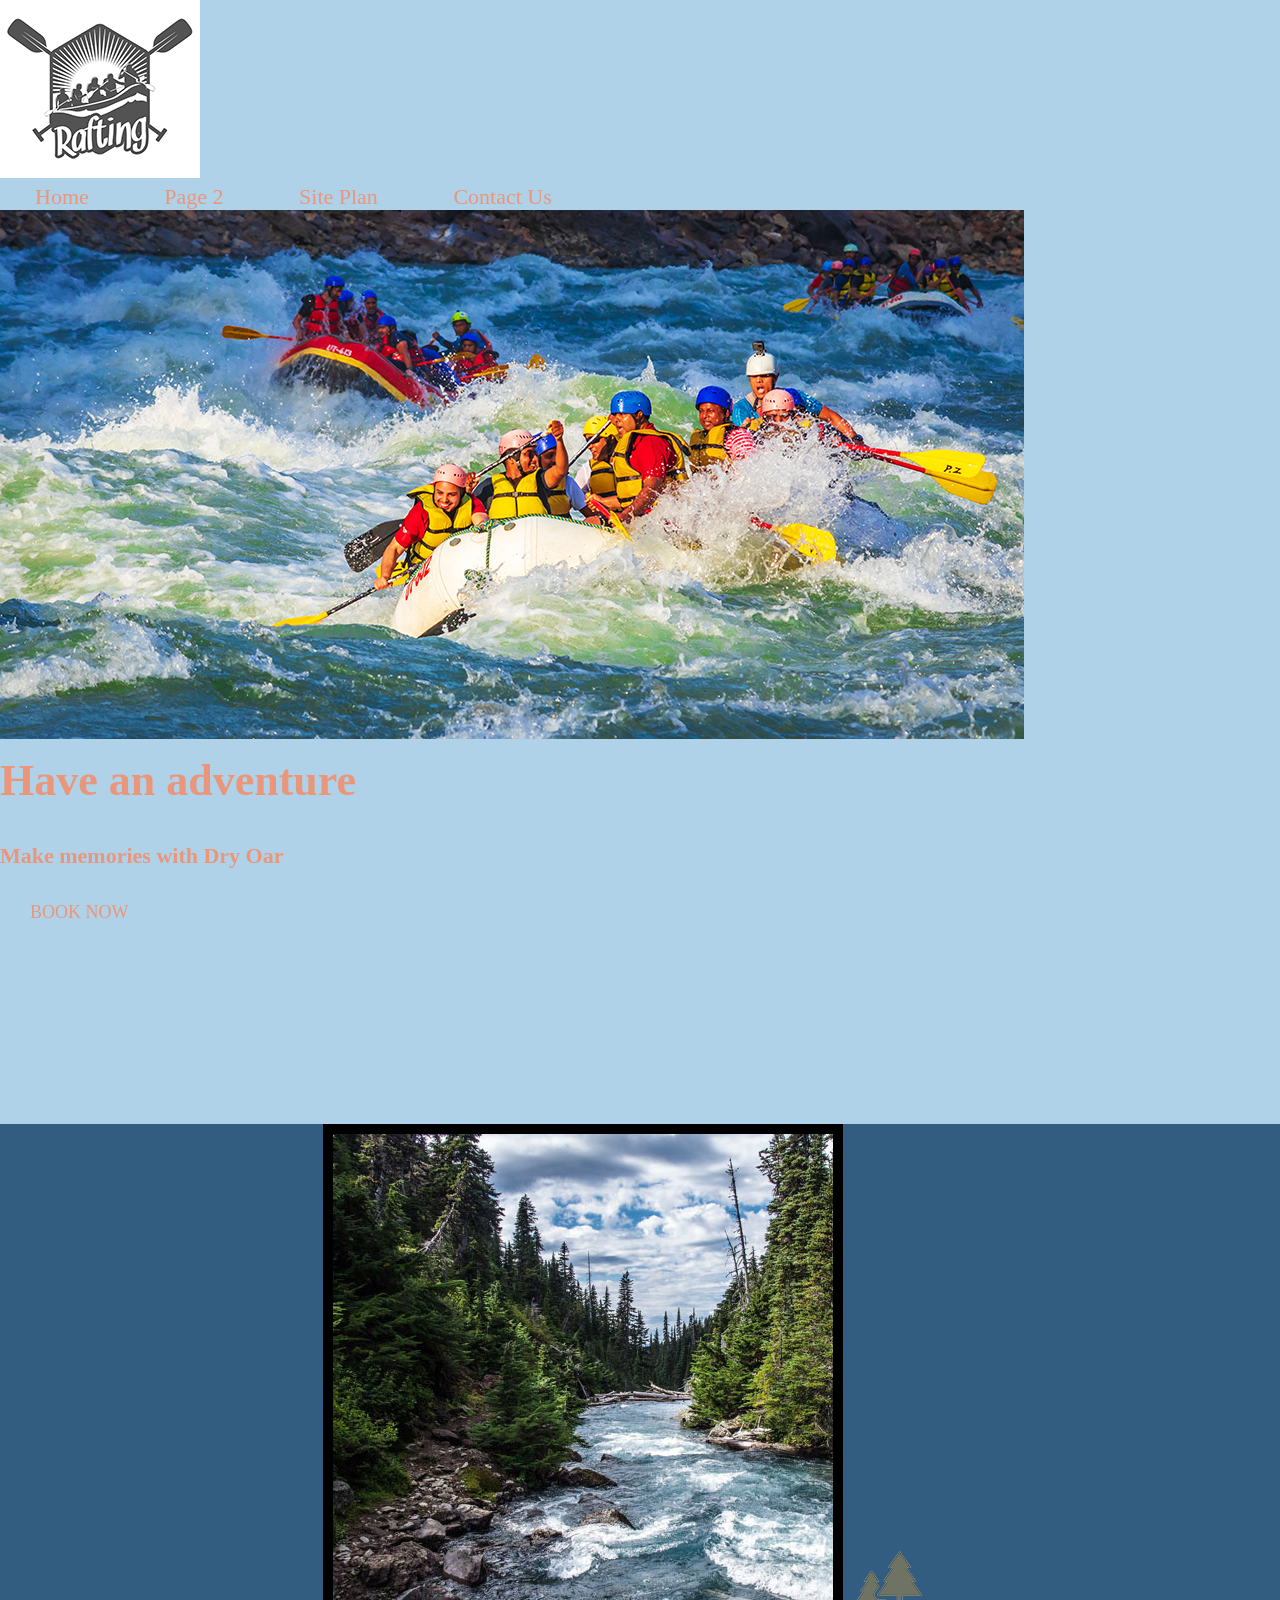
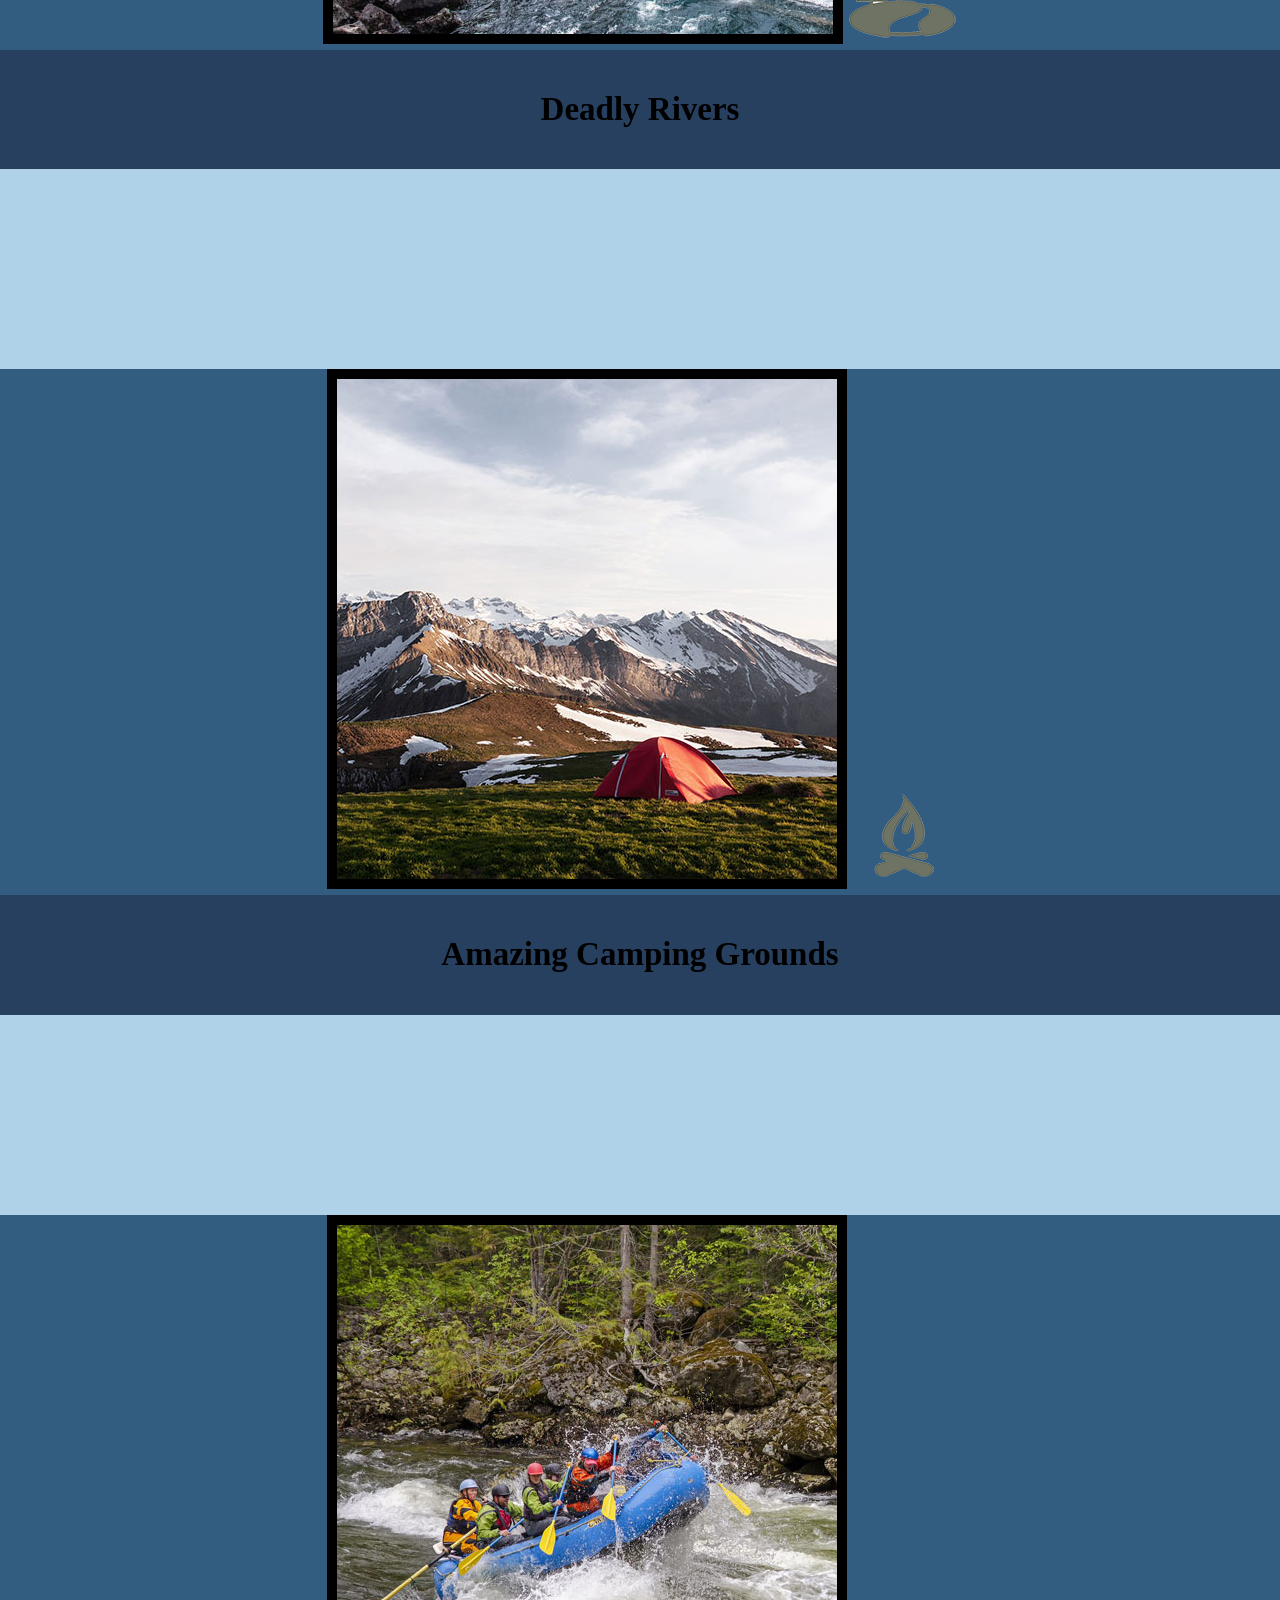
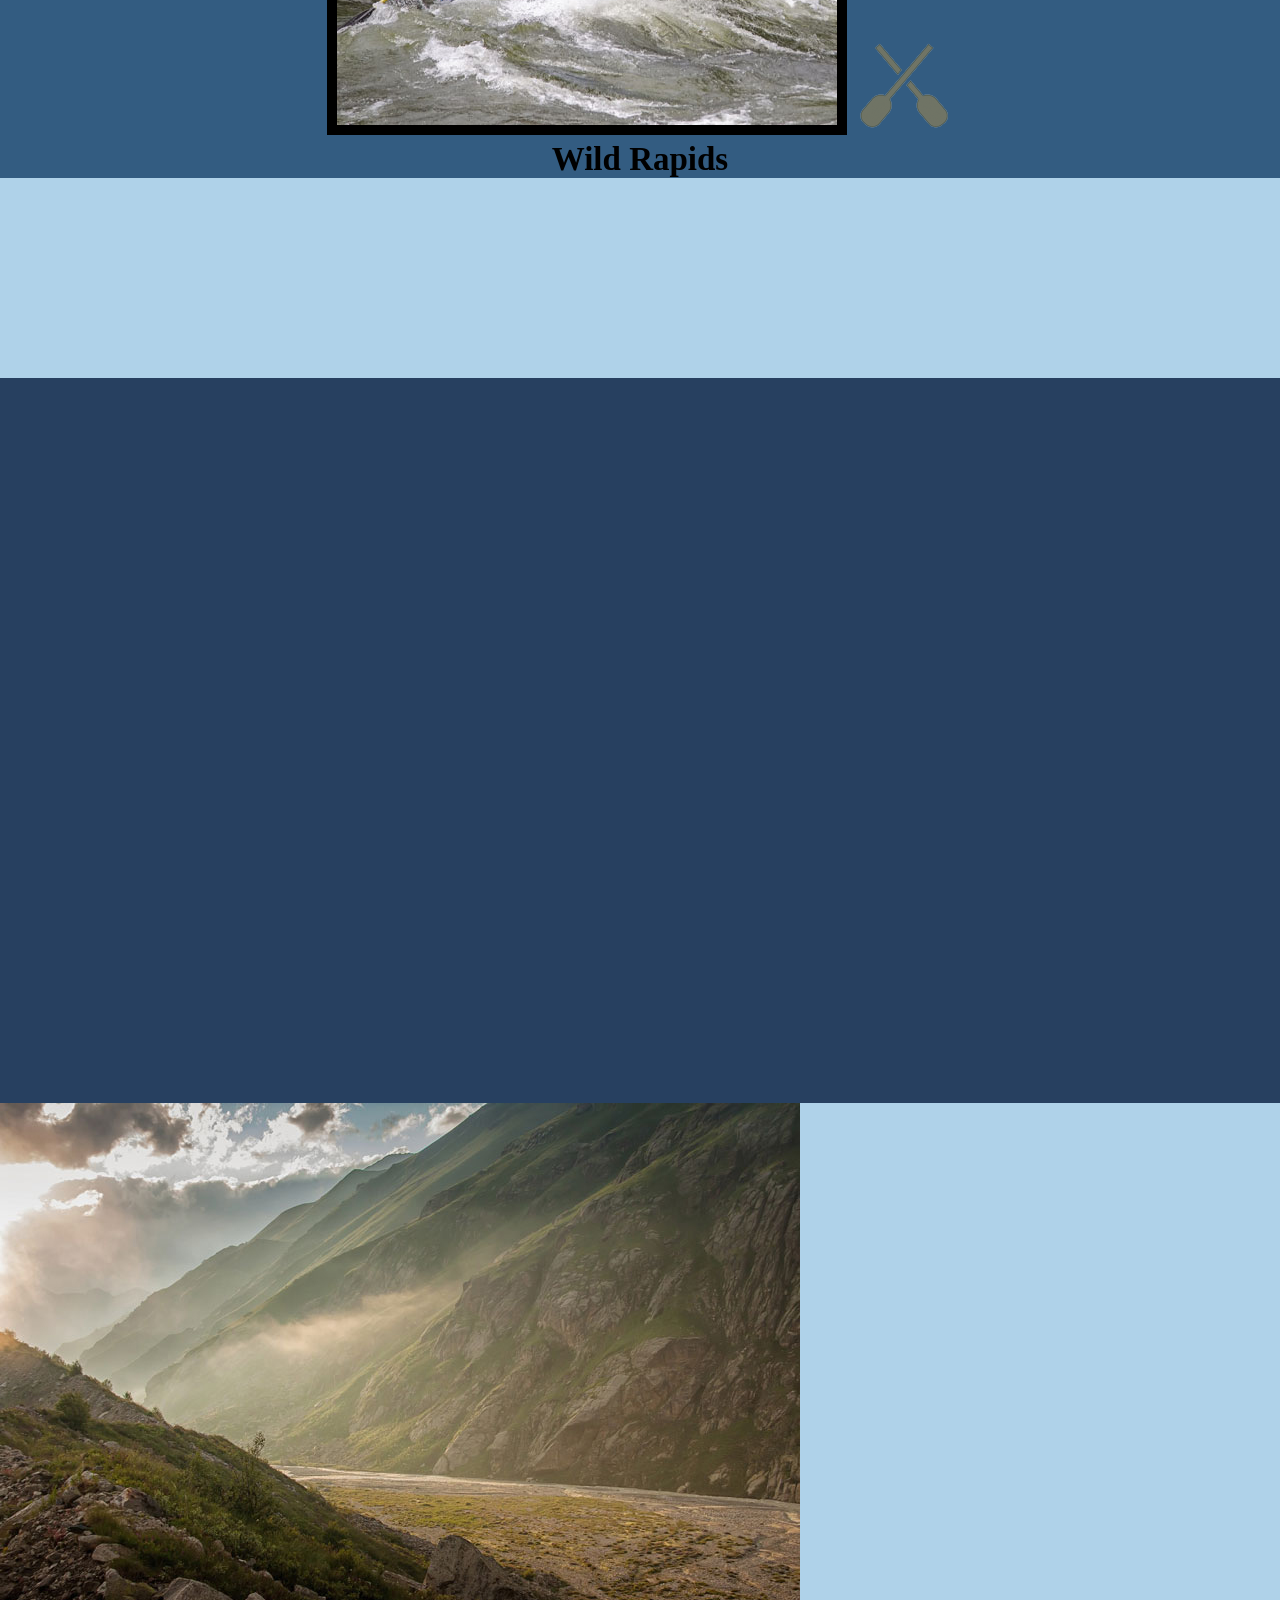
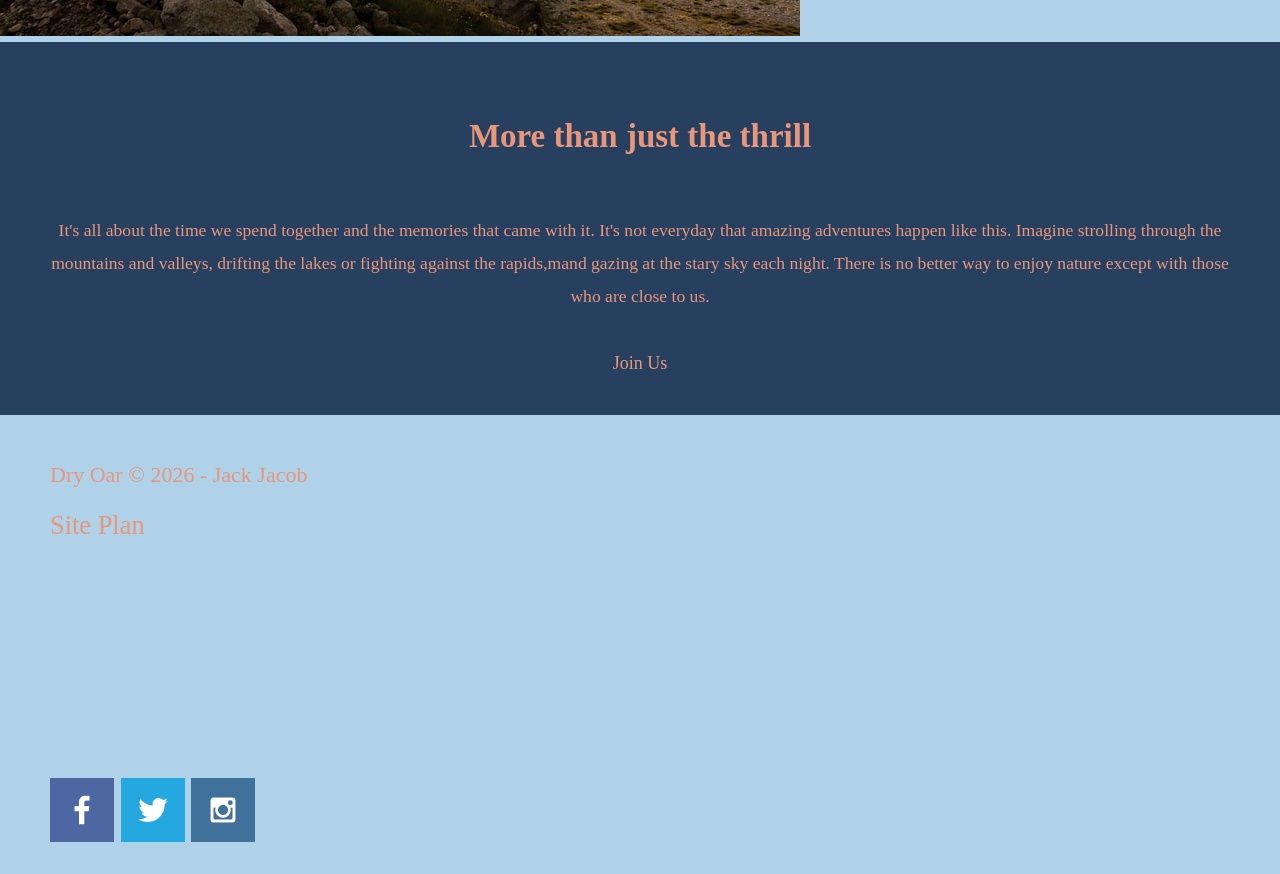
==== wwr/index.html @ d2e8b518 "Things" ====
<!DOCTYPE html>
<html lang="en">
<head>
    <meta charset="UTF-8">
    <meta name="viewport" content="width=device-width, initial-scale=1.0">
    <title>Whitewater Rafting | Dry Oar Boating | Home</title>
    
    <link rel="stylesheet" href="styles/styles.css">
</head>
<body>
    <!-- Links -->
     <div id="content">
    <header>
        <a id="logo_link" href="index.html">
            <img class="logo" src="images/logo.png" alt="Dry Oar Logo">
        </a>
        <nav>
            <a href="index.html">Home</a>
            <a href="#">Page 2</a>
            <a href="site-plan-rafting.html">Site Plan</a>
            <a href="contactus.html">Contact Us</a>
        </nav>
    </header>
    <!-- Hero img -->
    <div id="hero">
        <div id="hero_box">
            <img id="hero_img" src="images/hero.jpg" alt="People white river rafting">
        </div>
        <section id="hero-msg">
        <h1 class="home-title">Have an adventure</h1>
        <h4>Make memories with Dry Oar</h4>
        <div class="button-box">
            <a class='book' href="contactus.html">BOOK NOW</a>
        </div>
        </section>
    </div>
    <!-- River, camp, and rapid imgs -->
    <main class="home-grid">
        <section class="rivers-card">
            <img class="card-img" src="images/rivers.jpg" alt="river in a forest">
            <img class="icon-img" src="images/river_icon.png" alt="river icon">
            <h2 class="msg h2">Deadly Rivers</h2>

        </section>
        <section class="camping-card">
            <img class="card-img" src="images/camping.jpg" alt="tent in mountains">
            <img class="icon-img" src="images/fire_icon.png" alt="fire icon">
            <h2 class="msg h2">Amazing Camping Grounds</h2>
        </section>
        <section class="rapids-card">
            <img class="card-img" src="images/rapids.jpg" alt="rafting boats">
            <img class="icon-img" src="images/oars.png" alt="oars icon">
            <h2>Wild Rapids</h2>
        </section>
        <div id="background"></div>
        <img class="mountains" src="images/mountains.jpg" alt="not a pizza man looking into the mountains">
        <section class="msg">
            <h2 class="msg h2">More than just the thrill</h2>
            <p>It's all about the time we spend together and the memories that came with it.
                It's not everyday that amazing adventures happen like this. Imagine strolling 
                through the mountains and valleys, drifting the lakes or fighting against the rapids,mand gazing at 
                the stary sky each night. There is no better way to enjoy nature except with those who are close to us. </p>
            <a class="join" href="rivers.html">Join Us</a>
        </section>
    </main>
    <!-- Links w/ copyright -->
    <footer>
        <p>Dry Oar &copy; 2026 - Jack Jacob</p>
        <p><a href="site-plan-rafting.html">Site Plan</a></p>
        <div class="social">
            <a href="https://www.facebook.com" target="_blank">
                <img src="images/facebook.png" alt="fb icon">
            </a>
            <a href="https://www.twitter.com" target="_blank">
                <img src="images/twitter.png" alt="twitter icon">
            </a>   
            <a href="https://www.instagram.com" target="=blank">
                <img src="images/instagram.png" alt="instagram icon">
            </a>
        </div>
    </footer>
    </div>
</body>
</html>
---- wwr/styles/styles.css ----
/* Font colors - pri1 - #1F293E | pri2 -#274060 | pri3 - #335c81 | accent1 - #afd2e9 | accent2 - #AC3931*/


                                        /* General */
#content{
    max-width: 1600px;
    margin: 0 auto;
    background-color: #afd2e9;
    
    
}

body{
    background-color: #afd2e9;
    font-family: Garamond, serif;
    font-size: 22px;
    margin: 0 auto;
    padding: 0;
}

h2{
    margin: 0;
}

#background{
    height: 725px;
    background-color: #274060;
}

                                        /* Hero */
.home-title{   
    color: darksalmon;
    font-family: "Times New Roman", Arial;
    font-size: 2em;
    margin-top: 10px;
}

#hero_msg h1, #hero_msg h4{
    text-align: center;
    background-color: #335c81;
    max-width: 100%;
}


                                        /* Texts */
h4{
    color: darksalmon;
}

.msg{
    background-color: #274060;
    line-height: 1.5em;
    padding: 35px;
}

.msg h2{
    color: darksalmon;
    font-family: "Times New Roman", Arial;
}

.msg p{
    color: darksalmon;
    font-size: .8em;
    padding-bottom: 15px;
}

main section{
    text-align: center;
    background-color: #335c81;
}


/* Images and icons */
.icon{
    width: 80px;
    padding: 10px;
}

.icon_img{
    width: 80px;
}

.rivers-card, .camping-card, .rapids-card{
    margin: 200px 0;
}

.card-img{
    border: 10px solid black;
}

main section img{
    box-sizing: border-box;
}

                                        /* Buttons and Links */
#logo_link{
    padding-top: 5px;
}                  

nav a{
    text-align: center;
    text-decoration: none;
    color:darksalmon;
    padding:35px;
}

nav a:hover{
    background-color: #AC3931;
    color:rgb(42, 42, 42);
}

.button_box{
    text-align: center;
    background-color: #AC3931;
}

.book, .join{
    text-align: center;
    color: darksalmon;
    text-decoration: none;
    font-size: 18px;
    margin-top: 50px;
    padding: 15px 30px;
    border-radius: 5px;
}

.book:hover, .join:hover{
    background-color: #AC3931;
    color:rgb(42, 42, 42);
}


                                        /* Footer */
footer{
    color:darksalmon;
    padding: 25px 50px;
}

footer a{
    font-size: 1.2em;
    text-align: center;
    color: darksalmon;
    text-decoration: none;
}

footer a:hover{
    color: darksalmon;
    text-decoration: underline;
}

footer .social img{
    margin-top: 200px;
    padding-top: 15px;
}

.d{
    order
}
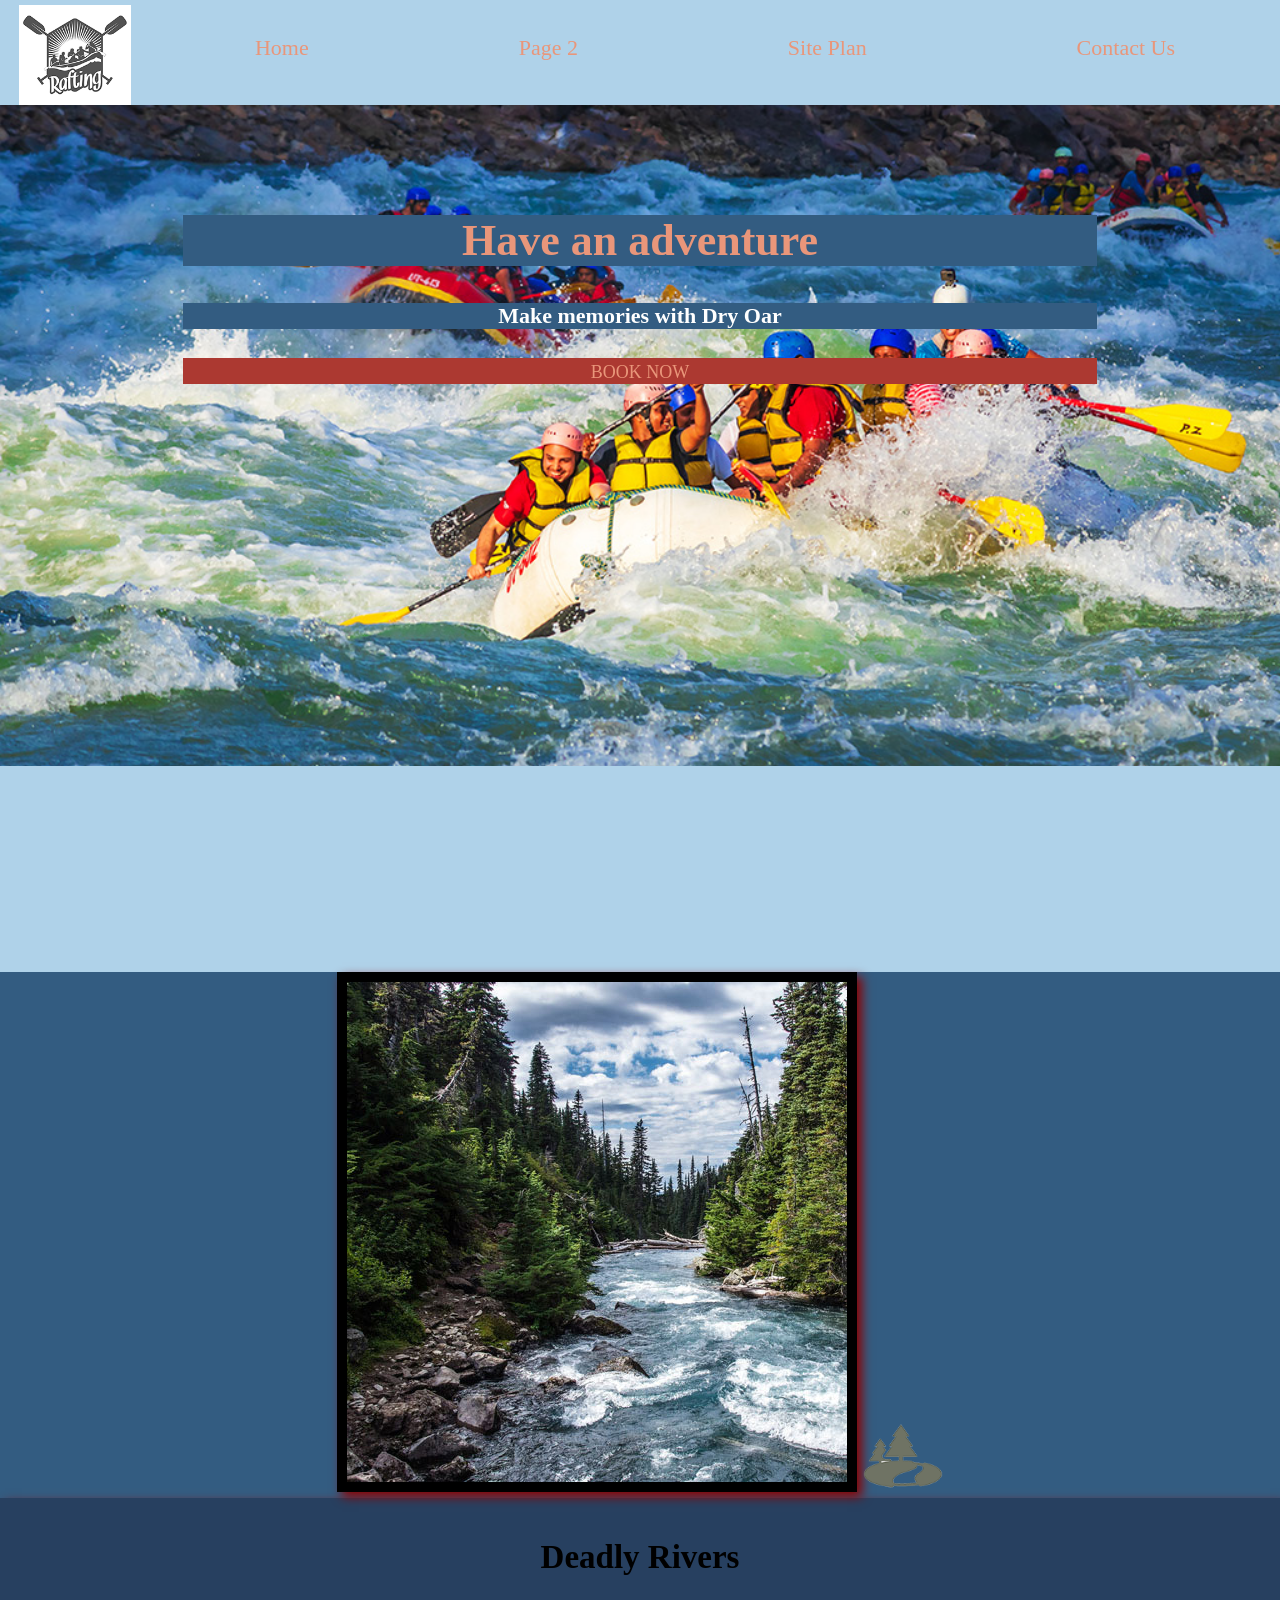
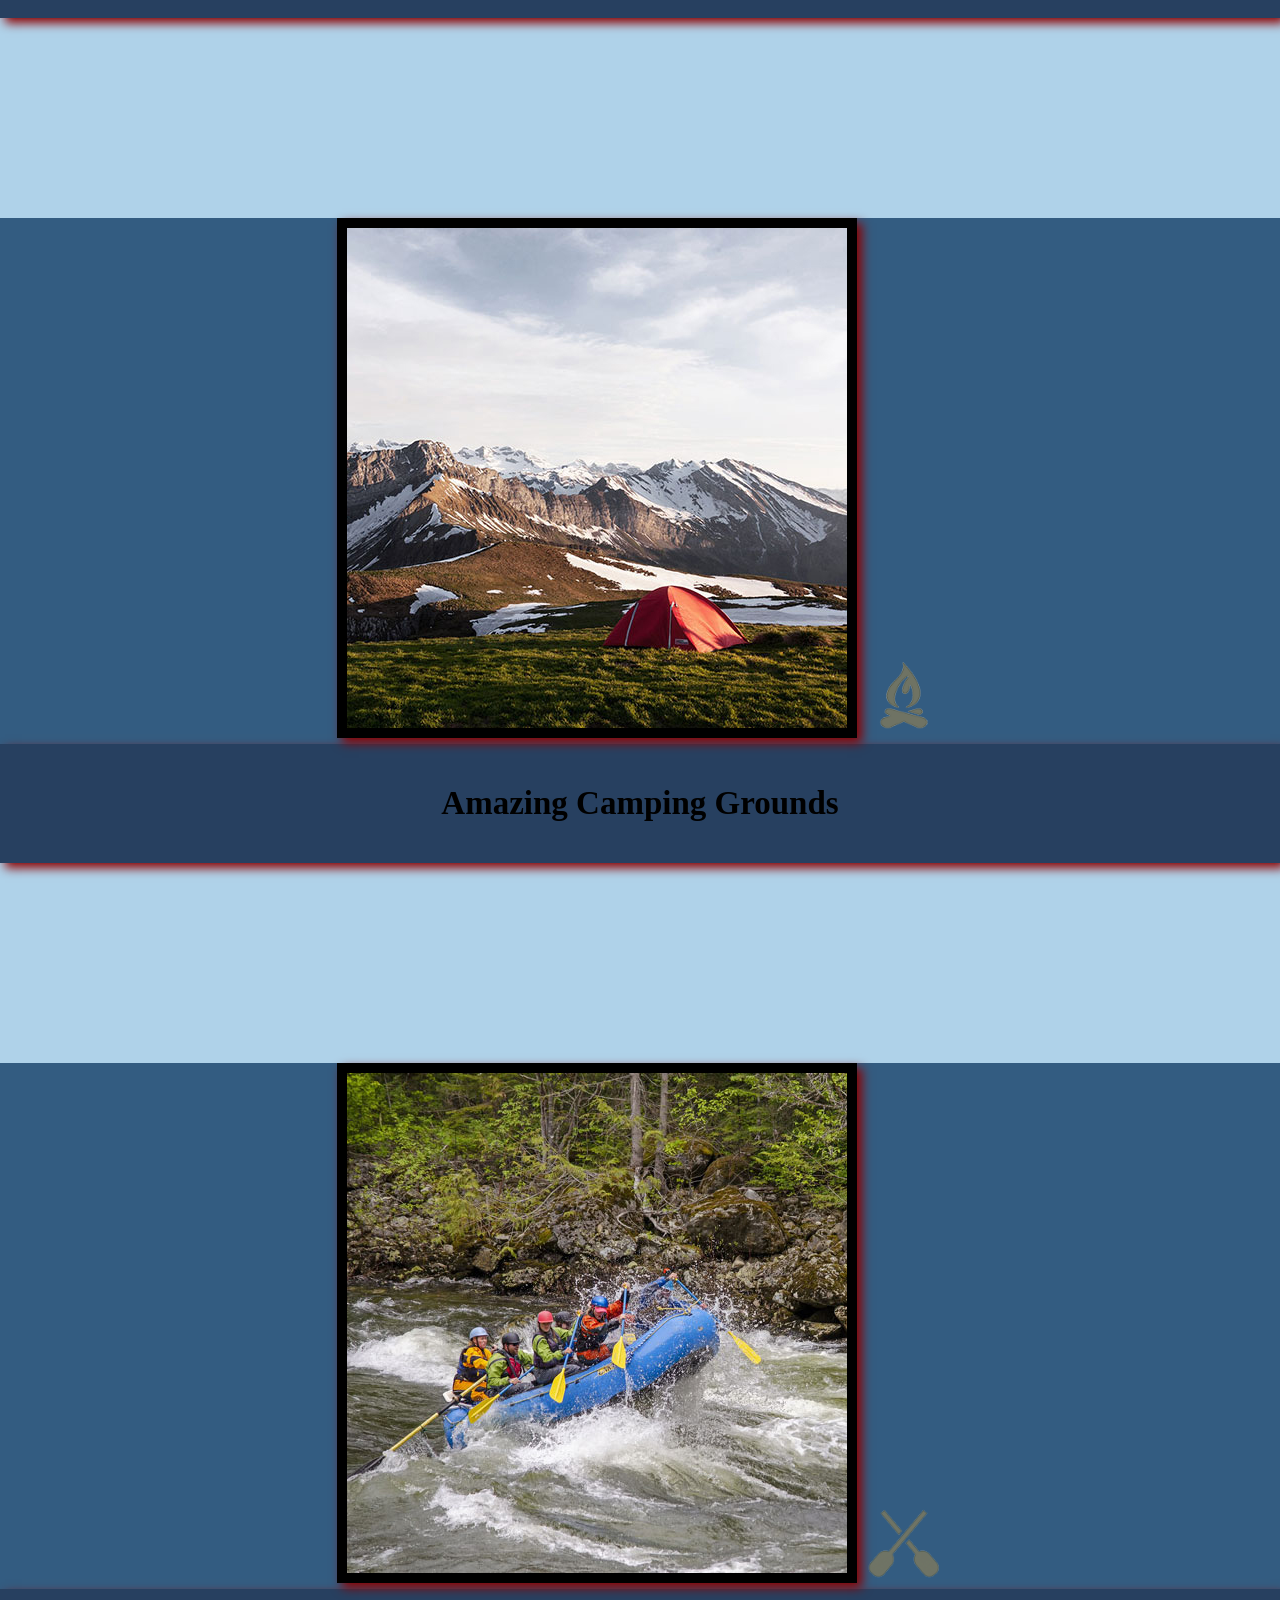
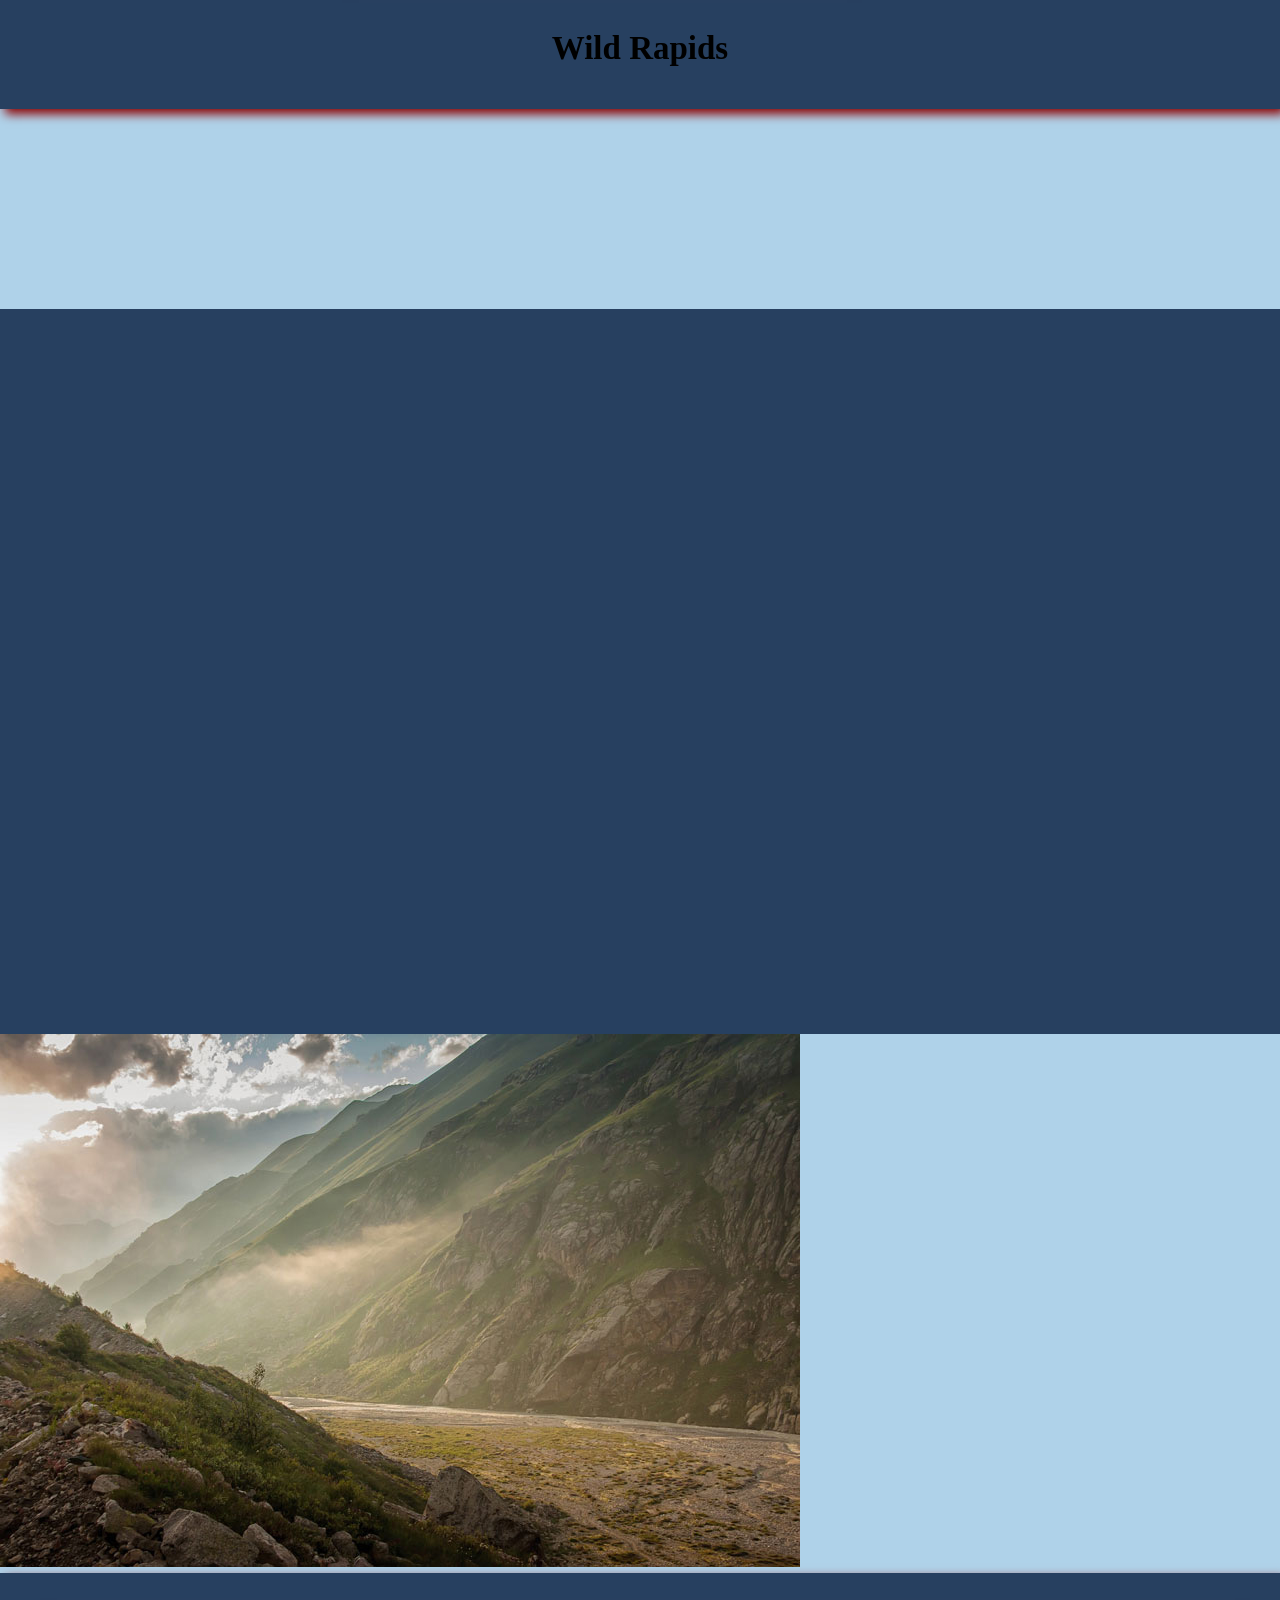
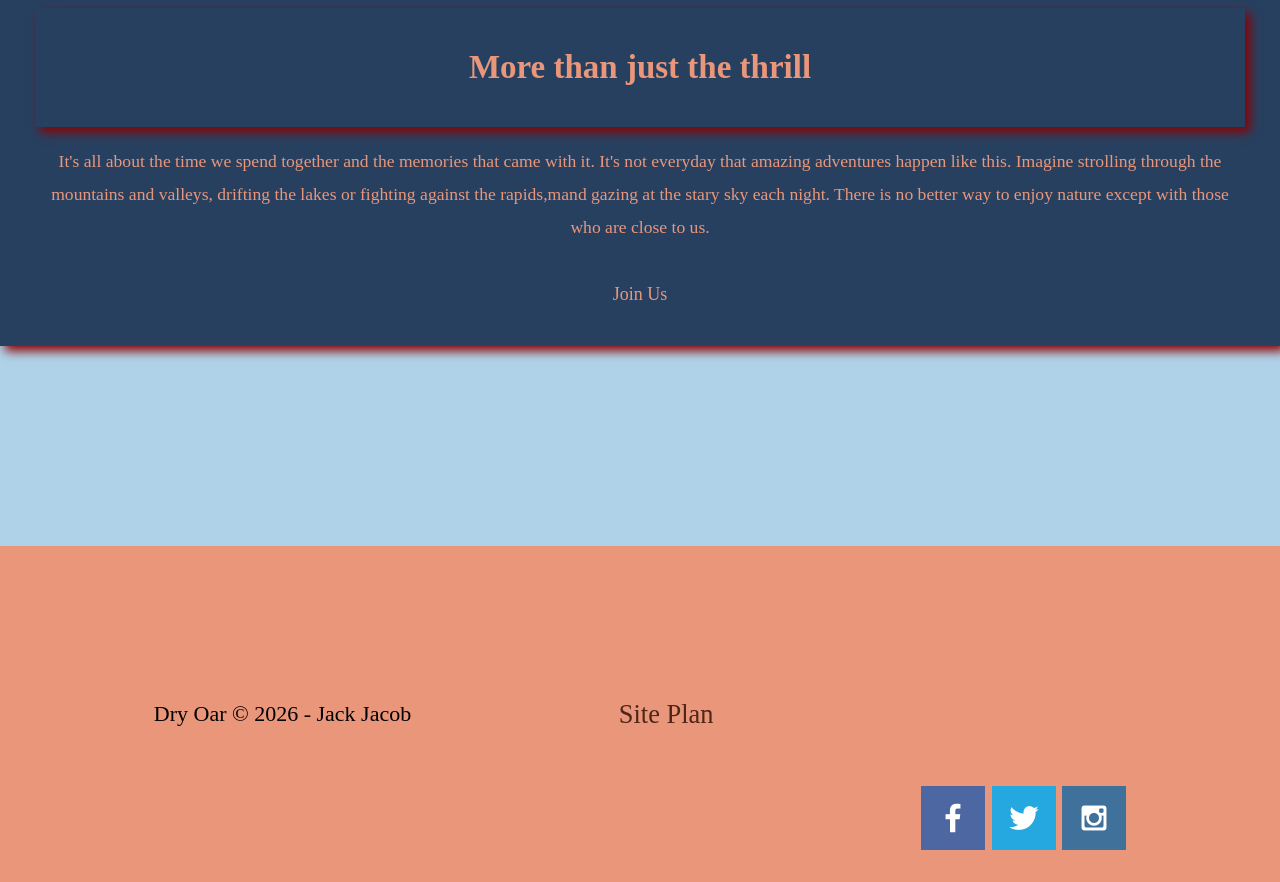
==== commit 38be1888: "Updated folder" ====
--- a/wwr/index.html
+++ b/wwr/index.html
@@ -9,9 +9,9 @@
 </head>
 <body>
     <!-- Links -->
-     <div id="content">
+    <div id="content">
     <header>
-        <a id="logo_link" href="index.html">
+        <a id="logo-link" href="index.html">
             <img class="logo" src="images/logo.png" alt="Dry Oar Logo">
         </a>
         <nav>
@@ -23,8 +23,8 @@
     </header>
     <!-- Hero img -->
     <div id="hero">
-        <div id="hero_box">
-            <img id="hero_img" src="images/hero.jpg" alt="People white river rafting">
+        <div id="hero-box">
+            <img id="hero-img" src="images/hero.jpg" alt="People white river rafting">
         </div>
         <section id="hero-msg">
         <h1 class="home-title">Have an adventure</h1>
@@ -50,7 +50,7 @@
         <section class="rapids-card">
             <img class="card-img" src="images/rapids.jpg" alt="rafting boats">
             <img class="icon-img" src="images/oars.png" alt="oars icon">
-            <h2>Wild Rapids</h2>
+            <h2 class="msg h2">Wild Rapids</h2>
         </section>
         <div id="background"></div>
         <img class="mountains" src="images/mountains.jpg" alt="not a pizza man looking into the mountains">
--- a/wwr/styles/styles.css
+++ b/wwr/styles/styles.css
@@ -10,6 +10,11 @@
     
 }
 
+header{
+    display: grid;
+    grid-template-columns: 150px auto;
+}
+
 body{
     background-color: #afd2e9;
     font-family: Garamond, serif;
@@ -25,9 +30,33 @@
 #background{
     height: 725px;
     background-color: #274060;
+    width: 100%;
 }
 
                                         /* Hero */
+#hero{
+    display: grid;
+    grid-template-columns: 1fr 5fr 1fr;
+    margin-top: -100px;
+}
+
+#hero-img{
+    width: 100%;
+}
+
+#hero-box{
+    grid-column: 1/4;
+    grid-row: 1/3;
+    z-index: 0;
+}
+
+#hero-msg{
+    grid-column: 2/3;
+    grid-row: 1/2;
+    margin-top: 100px;
+    z-index: 1;
+}
+
 .home-title{   
     color: darksalmon;
     font-family: "Times New Roman", Arial;
@@ -35,13 +64,15 @@
     margin-top: 10px;
 }
 
-#hero_msg h1, #hero_msg h4{
+#hero-msg h1, #hero-msg h4{
     text-align: center;
     background-color: #335c81;
     max-width: 100%;
 }
 
-
+#hero-msg h4{
+    color: white;
+}
                                         /* Texts */
 h4{
     color: darksalmon;
@@ -51,6 +82,8 @@
     background-color: #274060;
     line-height: 1.5em;
     padding: 35px;
+    width: auto;
+    box-shadow: 5px 5px 10px darkred;
 }
 
 .msg h2{
@@ -70,32 +103,59 @@
 }
 
 
-/* Images and icons */
+                                    /* Images and icons */
 .icon{
     width: 80px;
     padding: 10px;
 }
 
-.icon_img{
+.icon-img{
     width: 80px;
 }
 
 .rivers-card, .camping-card, .rapids-card{
     margin: 200px 0;
+    width: 100%;
 }
 
 .card-img{
     border: 10px solid black;
+    transition: transform .5s;
+    box-shadow: 5px 5px 10px darkred;
+}
+
+.card-img:hover{
+    opacity: .6;
+    transform: scale(1.1);
 }
 
 main section img{
     box-sizing: border-box;
 }
 
+.mountain{
+    width: 100%;
+    grid-column: 2/7;
+    grid-row: 5/8;
+    box-shadow: 5px 5px 10px rgb(11, 187, 46);
+}
+
                                         /* Buttons and Links */
-#logo_link{
+#logo-link{
     padding-top: 5px;
-}                  
+    justify-self: center;
+    align-self: center;
+    height: 200px;
+}               
+
+.logo{
+    height: 100px;
+}
+
+nav{
+    display: flex;
+    justify-content: space-around;
+}
 
 nav a{
     text-align: center;
@@ -109,7 +169,7 @@
     color:rgb(42, 42, 42);
 }
 
-.button_box{
+.button-box{
     text-align: center;
     background-color: #AC3931;
 }
@@ -132,19 +192,23 @@
 
                                         /* Footer */
 footer{
-    color:darksalmon;
+    background-color:darksalmon;
     padding: 25px 50px;
+    margin-top: 200px;
+    display: flex;
+    justify-content: space-around;
+    align-items: center;
 }
 
 footer a{
     font-size: 1.2em;
     text-align: center;
-    color: darksalmon;
+    color: rgb(78, 38, 25);
     text-decoration: none;
 }
 
 footer a:hover{
-    color: darksalmon;
+    color: rgb(26, 64, 160);
     text-decoration: underline;
 }
 
@@ -154,5 +218,50 @@
 }
 
 .d{
-    order
+    order: 1;
+}
+
+                                        /* Phone uses */
+@media screen and (max-width: 900px) {
+    #hero, .home-grid {
+        display: block;
+        height: auto;
+    }
+    nav, footer {
+        flex-direction: column;
+    }
+    nav a {
+        display: block;
+        padding: 15px;
+    }
+    #hero {
+        margin-top: 0;
+    }
+    #hero-msg {
+        margin-top: 0;
+    }
+    #hero-msg h4 {
+        display: none;
+    }
+    #hero-msg h1 {
+        color: #6f7364;
+    }
+    .home-title {
+        font-size: 25px;
+    }
+    .rivers-card, .camping-card, .rapids-card { 
+        margin: 50px auto;
+        width: 60%;
+    }
+    #background {
+        display: none;
+    }
+    .mountains, .msg {
+        width: 80%;
+        display: block;
+        margin: 0 auto;
+    }
+    footer {
+        margin-top: 25px;
+    }
 }
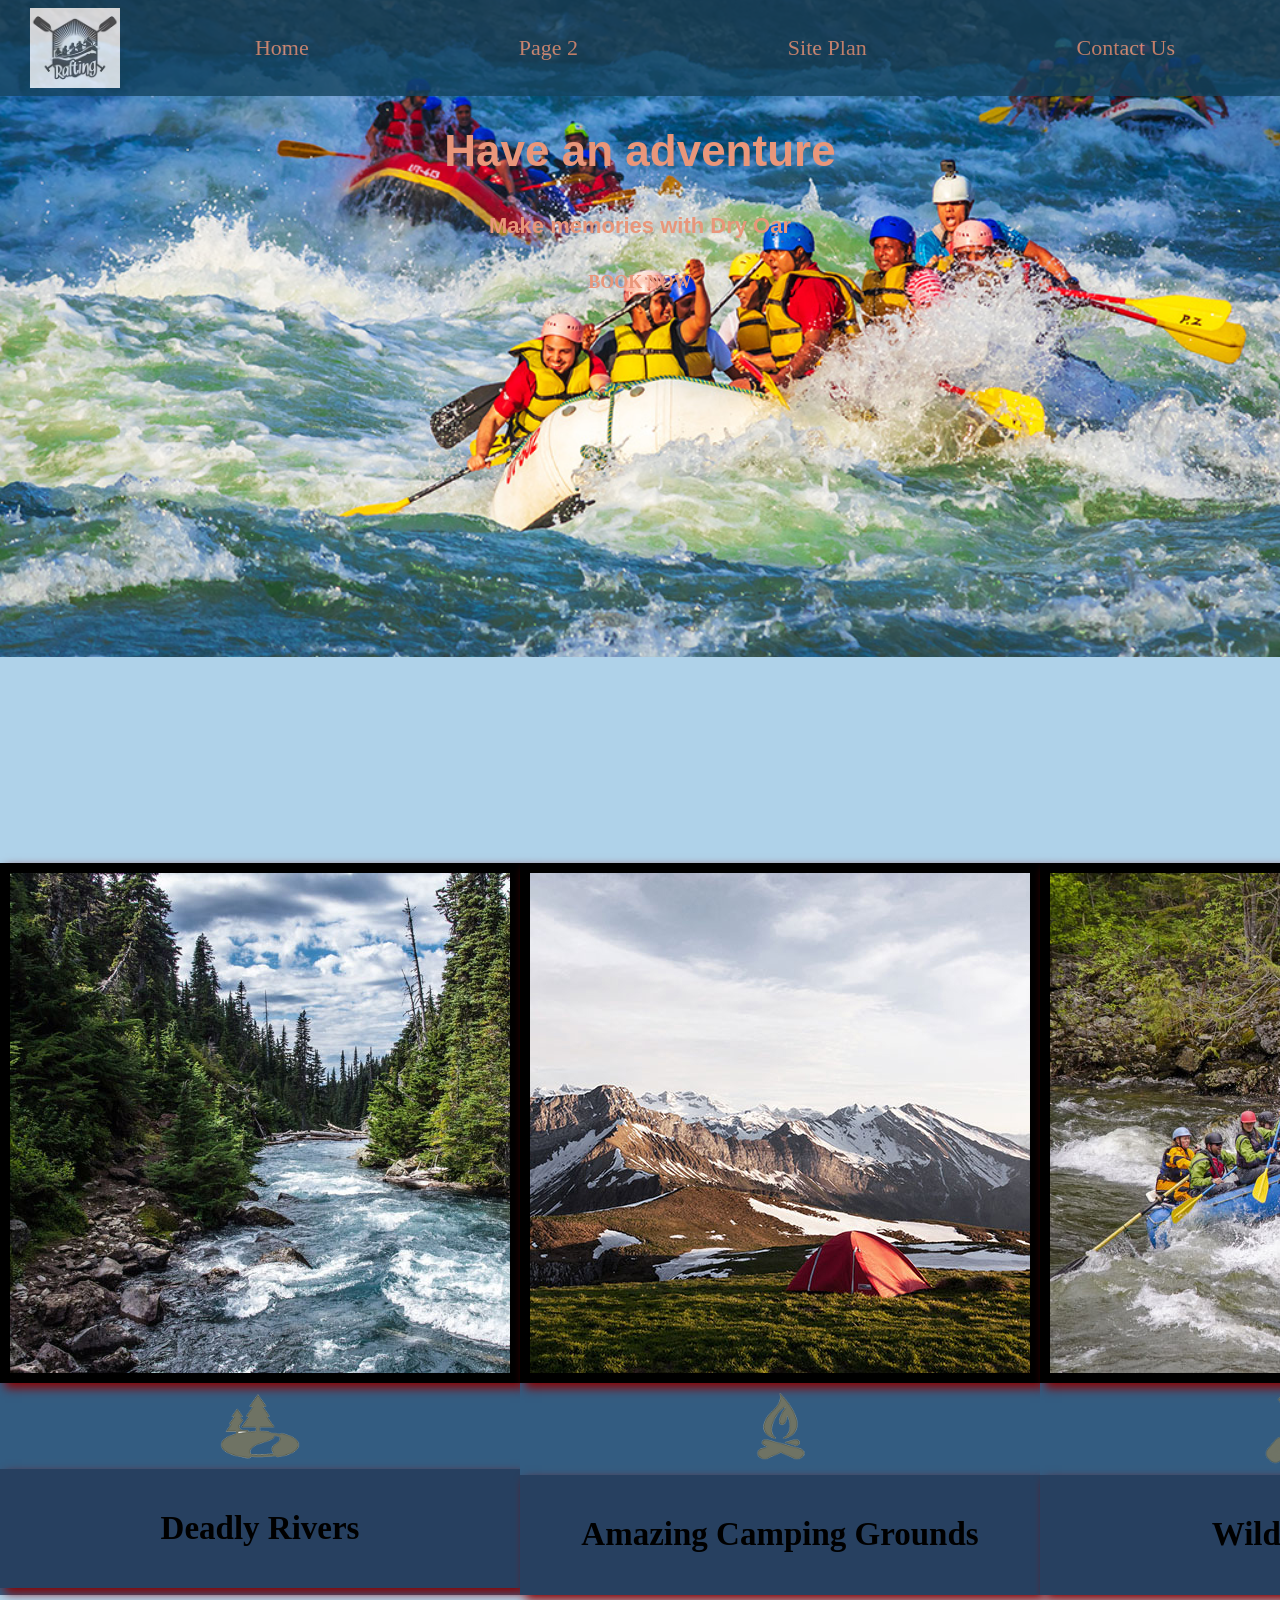
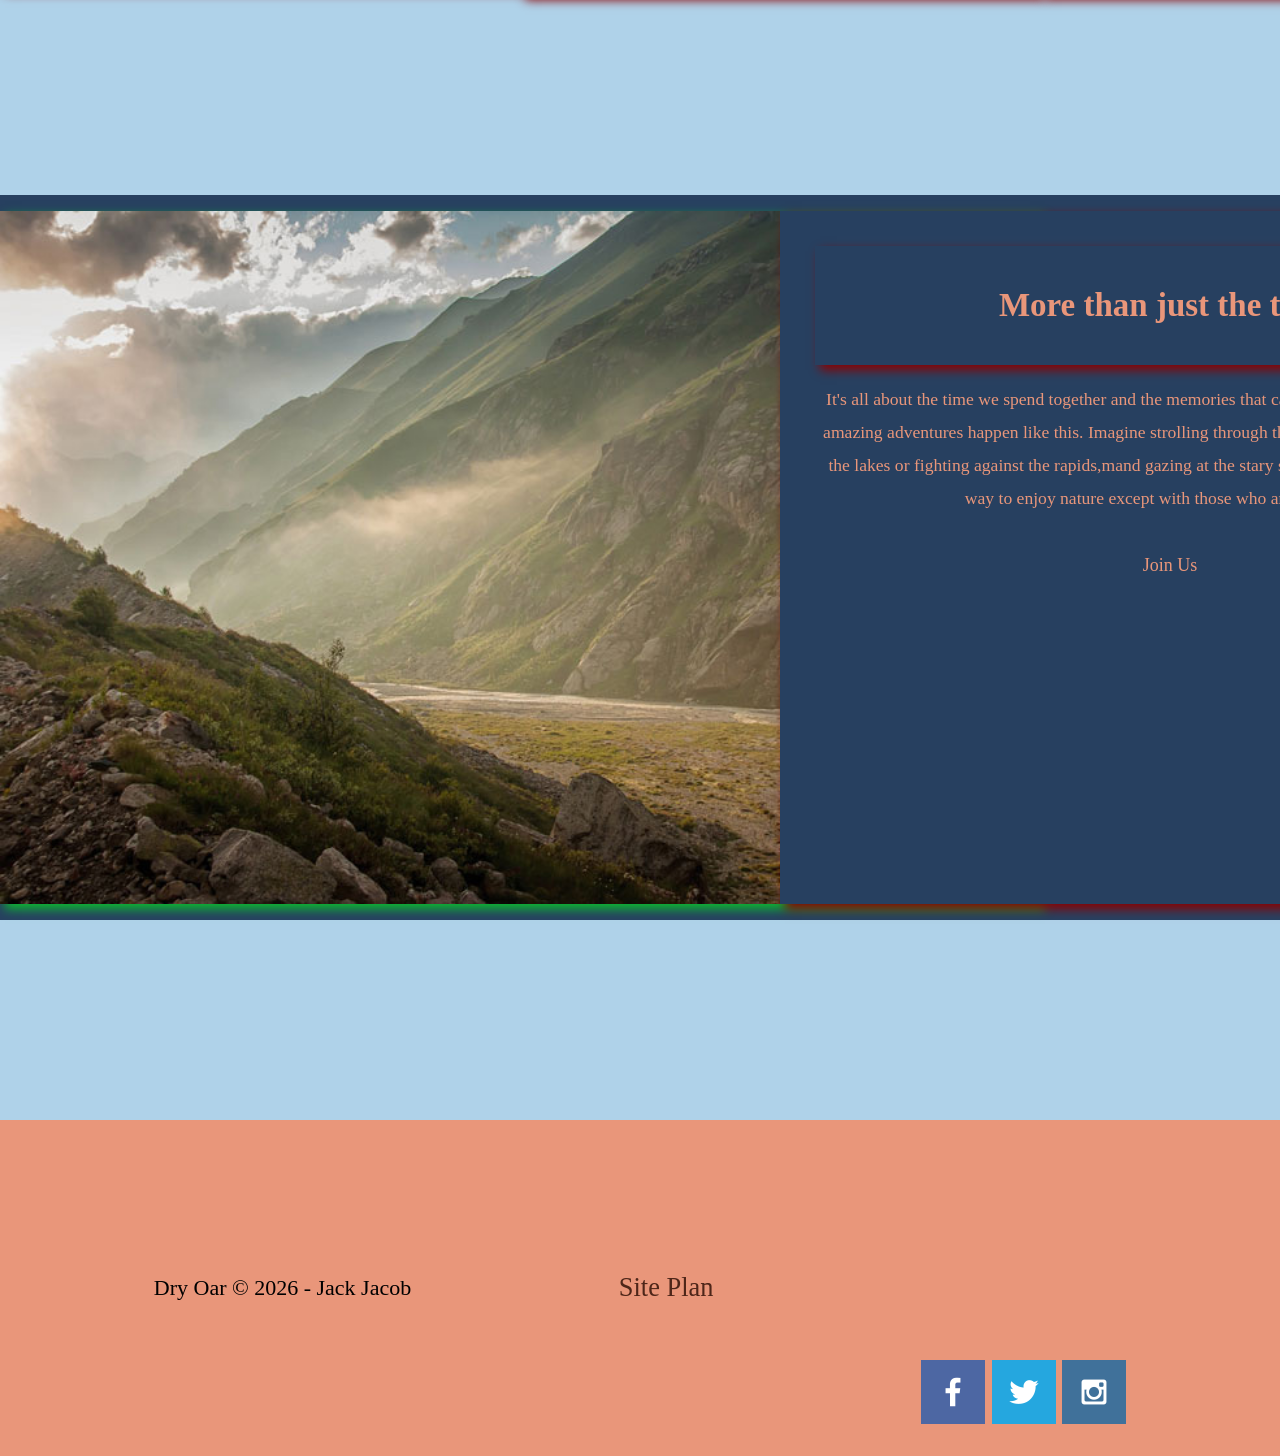
==== commit 9f863e6d: "new" ====
--- a/wwr/index.html
+++ b/wwr/index.html
@@ -8,7 +8,7 @@
     <link rel="stylesheet" href="styles/styles.css">
 </head>
 <body>
-    <!-- Links -->
+    <!-- Links and logo-->
     <div id="content">
     <header>
         <a id="logo-link" href="index.html">
@@ -27,10 +27,10 @@
             <img id="hero-img" src="images/hero.jpg" alt="People white river rafting">
         </div>
         <section id="hero-msg">
-        <h1 class="home-title">Have an adventure</h1>
+        <h1 class="home-title"><b>Have an adventure</b></h1>
         <h4>Make memories with Dry Oar</h4>
         <div class="button-box">
-            <a class='book' href="contactus.html">BOOK NOW</a>
+            <a class='book' href="contactus.html"><b>BOOK NOW</b></a>
         </div>
         </section>
     </div>
--- a/wwr/styles/styles.css
+++ b/wwr/styles/styles.css
@@ -5,14 +5,18 @@
 #content{
     max-width: 1600px;
     margin: 0 auto;
-    background-color: #afd2e9;
+    /*background-color: #afd2e9;*/
+    z-index: -200;
     
-    
 }
 
 header{
+    color:#9bb422;
     display: grid;
     grid-template-columns: 150px auto;
+    margin: 0px;
+    background-color: #15445f;
+    opacity: .8;
 }
 
 body{
@@ -31,6 +35,8 @@
     height: 725px;
     background-color: #274060;
     width: 100%;
+    grid-column: 1/11;
+    grid-row: 4/9;
 }
 
                                         /* Hero */
@@ -47,7 +53,7 @@
 #hero-box{
     grid-column: 1/4;
     grid-row: 1/3;
-    z-index: 0;
+    z-index: -1;
 }
 
 #hero-msg{
@@ -58,20 +64,23 @@
 }
 
 .home-title{   
+    font-family: "Lucida Console", "Monaco", Arial;
     color: darksalmon;
     font-family: "Times New Roman", Arial;
     font-size: 2em;
-    margin-top: 10px;
+    margin-top: 30px;
 }
 
 #hero-msg h1, #hero-msg h4{
-    text-align: center;
-    background-color: #335c81;
+    font-family: "Lucida Console", "Monaco", Arial;
+    text-align: center;
+    /*background-color: #335c81;*/
     max-width: 100%;
+    background-size: 50px;
 }
 
 #hero-msg h4{
-    color: white;
+    color: darksalmon;
 }
                                         /* Texts */
 h4{
@@ -84,6 +93,8 @@
     padding: 35px;
     width: auto;
     box-shadow: 5px 5px 10px darkred;
+    grid-column: 6/10;
+    grid-row: 6/7;
 }
 
 .msg h2{
@@ -104,6 +115,26 @@
 
 
                                     /* Images and icons */
+.home-grid{
+    display: grid;
+    grid-template-columns: 10fr;
+}
+
+.rivers-card{
+    grid-column: 2/4;
+    grid-row: 2/3;
+}
+
+.camping-card{
+    grid-column: 5/7;
+    grid-row: 2/3;
+}
+
+.rapids-card{
+    grid-column: 8/10;
+    grid-row: 2/3;
+}
+
 .icon{
     width: 80px;
     padding: 10px;
@@ -115,6 +146,9 @@
 
 .rivers-card, .camping-card, .rapids-card{
     margin: 200px 0;
+}
+
+.card-img .mountain{
     width: 100%;
 }
 
@@ -133,11 +167,13 @@
     box-sizing: border-box;
 }
 
-.mountain{
+.mountains{
     width: 100%;
     grid-column: 2/7;
     grid-row: 5/8;
     box-shadow: 5px 5px 10px rgb(11, 187, 46);
+    grid-column: 2/7;
+    grid-row: 6/7;
 }
 
                                         /* Buttons and Links */
@@ -145,11 +181,11 @@
     padding-top: 5px;
     justify-self: center;
     align-self: center;
-    height: 200px;
+    /*height: 200px;*/
 }               
 
 .logo{
-    height: 100px;
+    height: 80px;
 }
 
 nav{
@@ -171,7 +207,8 @@
 
 .button-box{
     text-align: center;
-    background-color: #AC3931;
+    font-style: solid;
+    /*background-color: #AC3931;*/
 }
 
 .book, .join{
